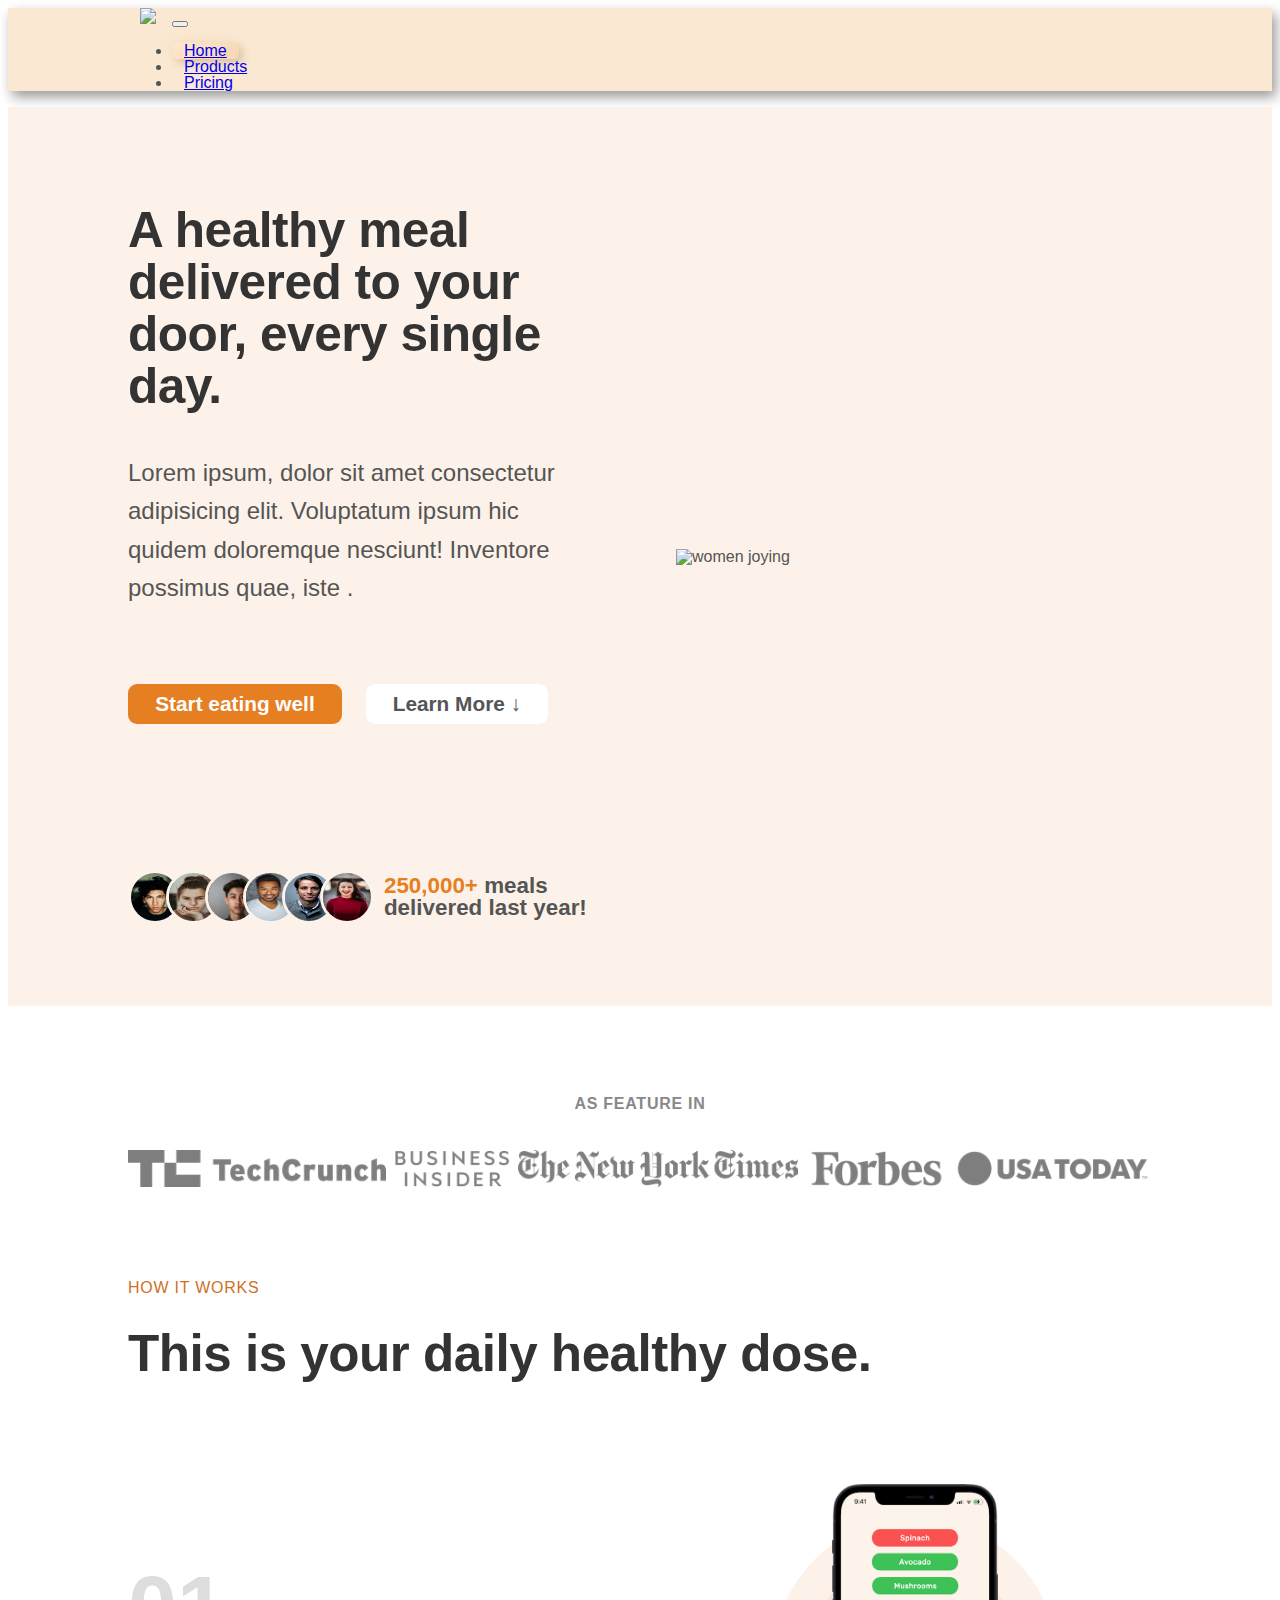
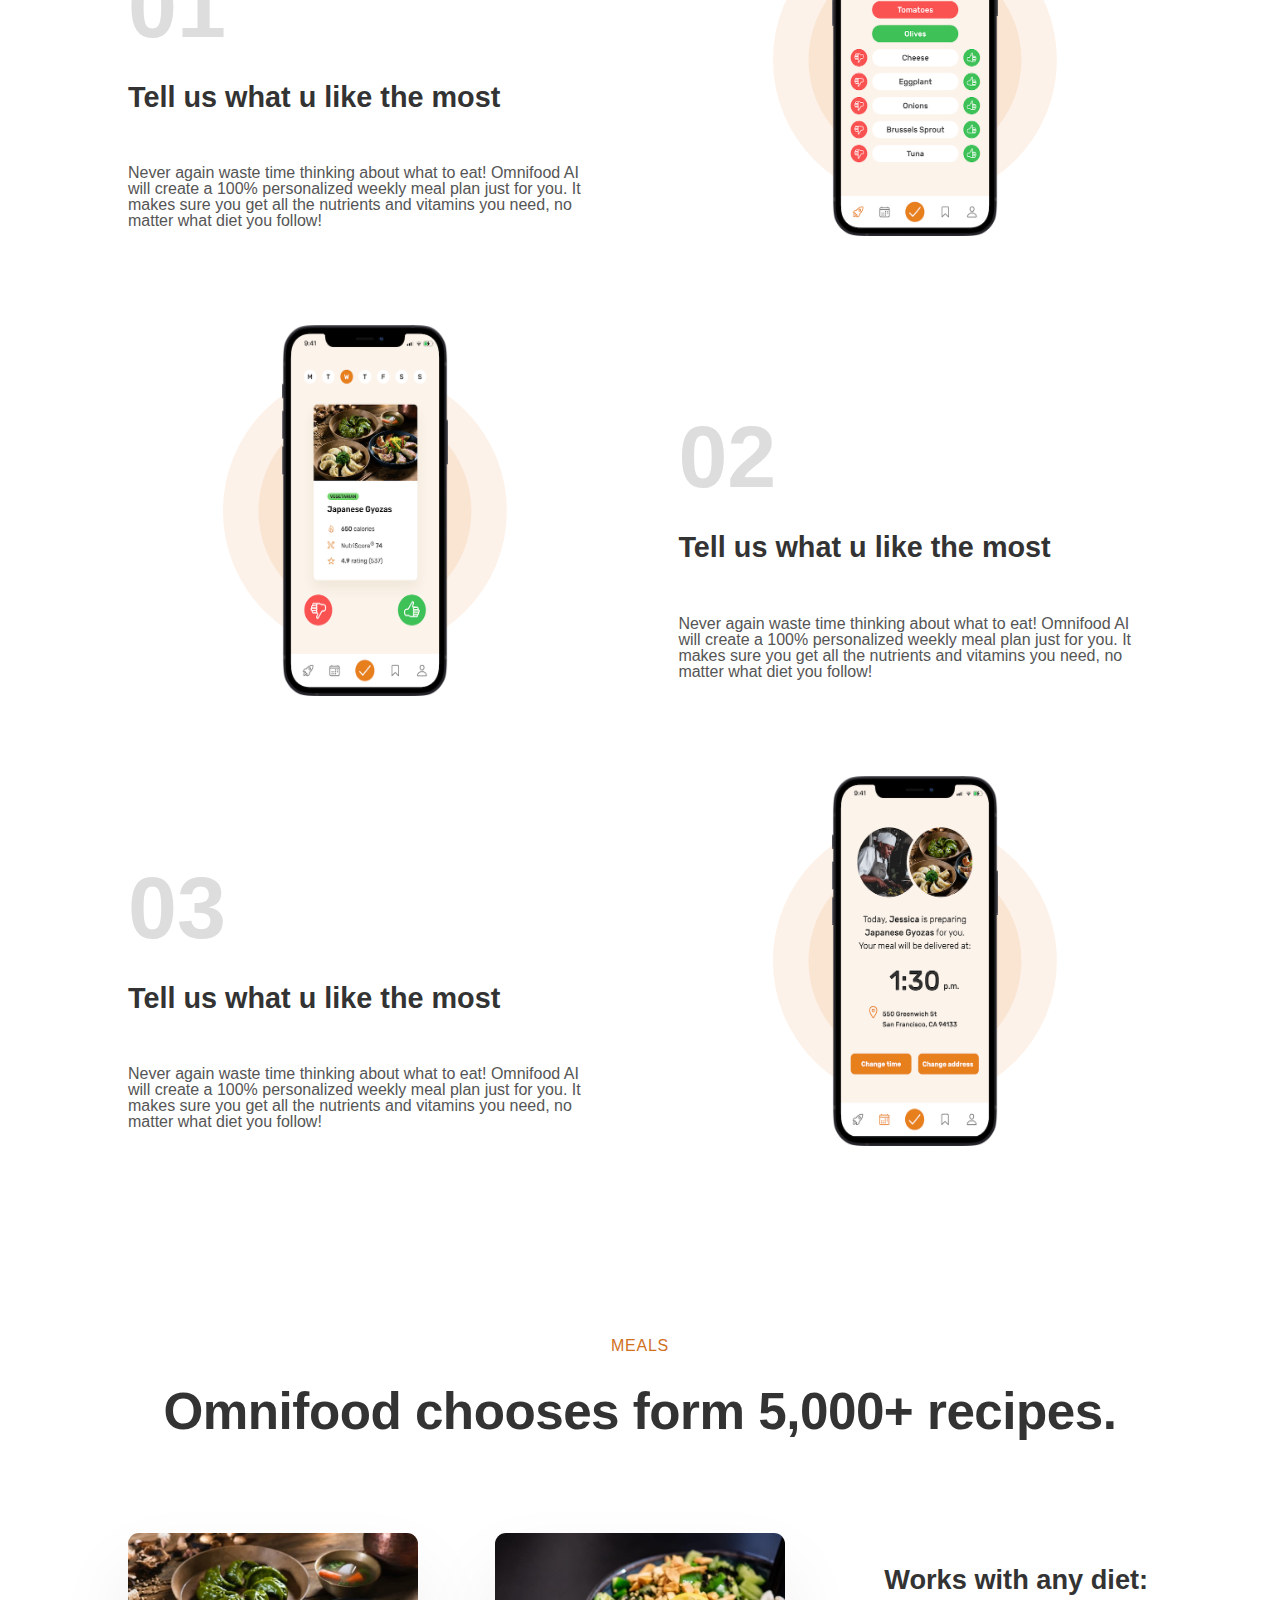
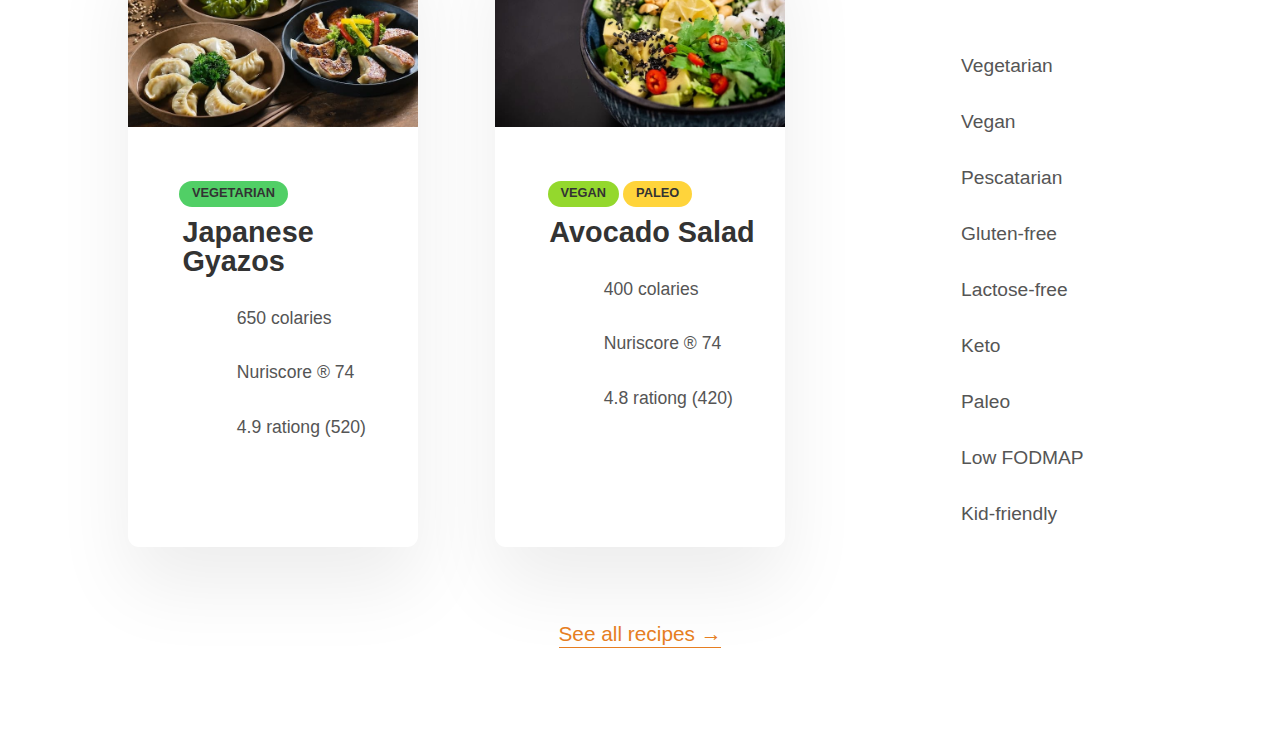
==== food.html @ f5938b1d "first commit" ====
<!DOCTYPE html>
<html lang="en">

<head>
  <meta charset="UTF-8" />
  <meta http-equiv="X-UA-Compatible" content="IE=edge" />
  <meta name="viewport" content="width=device-width, initial-scale=1.0" />
  <title>Document</title>

  <link rel="stylesheet" href="style.css" />
  <link href="https://cdn.jsdelivr.net/npm/bootstrap@5.0.2/dist/css/bootstrap.min.css" rel="stylesheet"
    integrity="sha384-EVSTQN3/azprG1Anm3QDgpJLIm9Nao0Yz1ztcQTwFspd3yD65VohhpuuCOmLASjC" crossorigin="anonymous" />
  <script type="module" src="https://unpkg.com/ionicons@7.1.0/dist/ionicons/ionicons.esm.js"></script>
  <script nomodule src="https://unpkg.com/ionicons@7.1.0/dist/ionicons/ionicons.js"></script>
</head>

<body>
  <header>
    <nav class="navbar navbar-expand-sm navbar-light" id="neubar">
      <div class="container">
        <a class="navbar-brand" href="#"><img src="food.png" height="60" /></a>
        <button class="navbar-toggler" type="button" data-bs-toggle="collapse" data-bs-target="#navbarNavDropdown"
          aria-controls="navbarNavDropdown" aria-expanded="false" aria-label="Toggle navigation">
          <span class="navbar-toggler-icon"></span>
        </button>

        <div class="collapse navbar-collapse" id="navbarNavDropdown">
          <ul class="navbar-nav ms-auto">
            <li class="nav-item">
              <a class="nav-link mx-2 active" aria-current="page" href="#">Home</a>
            </li>
            <li class="nav-item">
              <a class="nav-link mx-2" href="#">Products</a>
            </li>
            <li class="nav-item">
              <a class="nav-link mx-2" href="#">Pricing</a>
            </li>
          </ul>
        </div>
      </div>
    </nav>
  </header>

  <main>
    <section class="section-hero">
      <div class="hero">
        <div class="hero-text-box">
          <h1 class="heading-primary">
            A healthy meal delivered to your door, every single day.
          </h1>
          <p class="hero-discription">
            Lorem ipsum, dolor sit amet consectetur adipisicing elit. Voluptatum
            ipsum hic quidem doloremque nesciunt! Inventore possimus quae, iste
            .
          </p>
          <a href="#" class="btn btn--full margin-right-sm">Start eating well</a>
          <a href="#" class="btn btn--outline">Learn More &darr;</a>

          <div class="delivered-meals">
            <div class="delivered-img">
              <img src="img/erik-lucatero-d2MSDujJl2g-unsplash.jpg" alt="" />
              <img src="img/houcine-ncib-B4TjXnI0Y2c-unsplash.jpg" alt="" />
              <img src="img/imansyah-muhamad-putera-n4KewLKFOZw-unsplash.jpg" alt="" />
              <img src="img/joseph-gonzalez-iFgRcqHznqg-unsplash.jpg" alt="" />
              <img src="img/jurica-koletic-7YVZYZeITc8-unsplash.jpg" alt="" />
              <img src="img/michael-dam-mEZ3PoFGs_k-unsplash.jpg" alt="" />
            </div>
            <p class="delivered-text"><span>250,000+</span>
              meals delivered last year!</p>
          </div>
        </div>
        <div class="hero-img-box">
          <img src="https://omnifood.dev/img/hero.webp" class="hero-img" alt="women joying" />
        </div>
      </div>
    </section>

    <section class="section-feature">
      <div class="container">
        <h2 class="heading-freature-in">AS FEATURE IN</h2>
        <div class="logos">
          <img src="img/techcrunch.png" alt="techcrunch">
          <img src="img/business-insider.png" alt="techcrunch">
          <img src="img/the-new-york-times.png" alt="techcrunch">
          <img src="img/forbes.png" alt="techcrunch">
          <img src="img/usa-today.png" alt="techcrunch">

        </div>
      </div>
    </section>

    <section class="section-how ">
      <div class="container">
        <span class="subheading">How it works</span>
        <h2 class="heading-secondary">This is your daily healthy dose.</h2>
      </div>
      <!-- Step 01 -->
      <div class=" container grid grid--2-cols bottom">
        <div class="step-text-box">
          <p class="step-number">01</p>
          <h3 class="heading-tertiary"> Tell us what u like the most </h3>
          <p>
            Never again waste time thinking about what to eat! Omnifood AI will create a 100% personalized weekly meal
            plan just for you. It makes sure you get all the nutrients and vitamins you need, no matter what diet you
            follow!
          </p>
        </div>
        <div class="step-img-box">
          <img src="img/app-screen-1.png" class="step-img" width="35%" height="95%">
        </div>
      </div>

      <!-- Step 02 -->
      <div class=" container grid grid--2-cols bottom">
        <div class="step-img-box">
          <img src="img/app-screen-2.png" class="step-img" width="35%" height="100%">
        </div>
        <div class="step-text-box">
          <p class="step-number">02</p>
          <h3 class="heading-tertiary"> Tell us what u like the most </h3>
          <p>
            Never again waste time thinking about what to eat! Omnifood AI will create a 100% personalized weekly meal
            plan just for you. It makes sure you get all the nutrients and vitamins you need, no matter what diet you
            follow!
          </p>
        </div>
      </div>

      <!-- Step 03 -->
      <div class=" container grid grid--2-cols bottom">
        <div class="step-text-box">
          <p class="step-number">03</p>
          <h3 class="heading-tertiary"> Tell us what u like the most </h3>
          <p>
            Never again waste time thinking about what to eat! Omnifood AI will create a 100% personalized weekly meal
            plan just for you. It makes sure you get all the nutrients and vitamins you need, no matter what diet you
            follow!
          </p>
        </div>
        <div class="step-img-box">
          <img src="img/app-screen-3.png" class="step-img" width="35%" height="100%">
        </div>
      </div>

    </section>

    <section class="section-meal">
      <div class="container center-text">
        <span class="subheading">MEALS</span>
        <h2 class="heading-secondary">Omnifood chooses form 5,000+ recipes.</h2>
      </div>


      <div class="container grid grid--3-cols margin-right-md">
        <!-- card 1 -->
        <div class="meal">
          <img src="img/meal-1.jpg" class="meal-img" alt="japansee gyazos">
          <div class="meal-content">
            <div class="meal-tag">

              <span class="tag tag--vegetarian">vegetarian </span>
            </div>
            <p class="meal-title">Japanese Gyazos</p>
            <ul class="meal-attributes">
              <li class="meal-attribute"><ion-icon class="meal-icon" name="flame-outline"></ion-icon><span> 650
                  colaries</span></li>
              <li class="meal-attribute"><ion-icon class="meal-icon" name="restaurant-outline"></ion-icon><span>
                  Nuriscore
                  &reg; 74 </span></li>
              <li class="meal-attribute"><ion-icon class="meal-icon" name="star-outline"></ion-icon><span> 4.9 rationg
                  (520)</span></li>

            </ul>

          </div>
        </div>
        <!-- Card 2 -->
        <div class="meal">
          <img src="img/meal-2.jpg" class="meal-img" alt="japansee gyazos">
          <div class="meal-content">
            <div class="meal-tag">

              <span class="tag tag--vegan">Vegan</span>
              <span class="tag tag--paleo">Paleo</span>
            </div>
            <p class="meal-title">Avocado Salad</p>
            <ul class="meal-attributes">
              <li class="meal-attribute"><ion-icon class="meal-icon" name="flame-outline"></ion-icon><span>400
                  colaries</span></li>
              <li class="meal-attribute"><ion-icon class="meal-icon" name="restaurant-outline"></ion-icon><span>
                  Nuriscore
                  &reg; 74 </span></li>
              <li class="meal-attribute"><ion-icon class="meal-icon" name="star-outline"></ion-icon><span> 4.8 rationg
                  (420)</span></li>
            </ul>
          </div>
        </div>
        <!-- Card 3 -->
        <div class="diets">
          <h3 class="heading-tertiary"><strong class="works-list">Works with any diet:</strong> </h3>
          <ul class="list">
            <li class="list-item"><ion-icon class="list-icon"
                name="checkmark-outline"></ion-icon><span>Vegetarian</span>
            </li>
            <li class="list-item"><ion-icon class="list-icon" name="checkmark-outline"></ion-icon><span>Vegan</span>
            </li>
            <li class="list-item"><ion-icon class="list-icon"
                name="checkmark-outline"></ion-icon><span>Pescatarian</span>
            </li>
            <li class="list-item"><ion-icon class="list-icon"
                name="checkmark-outline"></ion-icon><span>Gluten-free</span>
            </li>
            <li class="list-item"><ion-icon class="list-icon"
                name="checkmark-outline"></ion-icon><span>Lactose-free</span></li>
            <li class="list-item"><ion-icon class="list-icon" name="checkmark-outline"></ion-icon><span>Keto</span></li>
            <li class="list-item"><ion-icon class="list-icon" name="checkmark-outline"></ion-icon><span>Paleo</span>
            </li>
            <li class="list-item"><ion-icon class="list-icon" name="checkmark-outline"></ion-icon><span>Low
                FODMAP</span>
            </li>
            <li class="list-item"><ion-icon class="list-icon"
                name="checkmark-outline"></ion-icon><span>Kid-friendly</span></li>
          </ul>
        </div>
      </div>

      <div class="container all-recipes ">
        <a href="#" class="link">See all recipes &rarr;</a>
      </div>
    </section>
  </main>

</body>

</html>
---- style.css ----
* {
  box-sizing: border-box;
}
#neubar {
  background: #fae8d2;

  box-shadow: 4px 6px 12px rgba(0, 0, 0, 0.4);
}
body {
  font-family: "Rubik", sans-serif;
  line-height: 1;
  font-weight: 400;
  color: #555;
}
.container {
  max-width: 64rem;
  margin: 0% auto;

  /* padding: 0% 5rem; */
}
.nav-item .active {
  border-radius: 6px;
  background: linear-gradient(145deg, #ffe7ca, #f5d7b2);
  box-shadow: 4px 4px 8px #ddc1a0, -4px -4px 8px #f7e5cc;
}
#neubar .dropdown-menu a:hover {
  color: #454545;
}
#neubar .nav-item {
  margin: auto 4px;
}
#neubar a {
  padding-left: 12px;
  padding-right: 12px;
}
#neubar .dropdown-menu {
  background: #545454;
}
a.navbar-brand {
  color: #454545;
}
/* -------------------------- */
/* hero-part-1 */
/* -------------------------- */

.section-hero {
  background-color: #fdf2e9;
  padding: 4rem 0;
}
.hero {
  max-width: 1024px;
  margin: 0 auto;
  padding: 0;
  display: grid;
  grid-template-columns: 1fr 1fr;
  gap: 4.5rem;
  align-items: center;
}

.heading-primary {
  font-size: 3.1rem;
  font-weight: 700;
  line-height: 1.05;
  color: #333;
  letter-spacing: -0.5px;
  margin-bottom: 2.6rem;
}
.hero-discription {
  font-size: 1.5rem;
  line-height: 1.6;
  margin-bottom: 4.8rem;
}
.btn:link,
.btn:visited {
  display: inline-block;
  text-decoration: none;
  font-size: 1.3rem;
  padding: 0.6rem 1.7rem;
  border-radius: 9px;
  transition: all 1s;
  font-weight: 600;
}
.btn--full:link,
.btn--full:visited {
  background-color: #e67e22;
  color: #fff;
  margin-right: 1.4rem;
}
.btn--full:hover,
.btn--full:active {
  background-color: #fdf2e9;
  color: #fff;

  box-shadow: 0 0 0 1.5px #e67e22;
}
.btn--outline:link,
.btn--outline:visited {
  background-color: #fff;
  color: #555;
}
.btn--outline:hover,
.btn--outline:active {
  background-color: #fdf2e9;
  box-shadow: inset 0 0 0 3px #fff;
}
.hero-img {
  width: 100%;
}
.margin-right-sm {
  margin-right: 1.2rem !important;
}

.delivered-meals {
  display: flex;
  margin-top: 8rem;
  align-items: center;
  gap: 1.6rem;
}
.delivered-img {
  display: flex;
}
.delivered-img img {
  height: 3.4rem;
  width: 3.4rem;
  border-radius: 50%;
  margin-right: -1rem;
  border: 3px solid #fdf2e9;
}
.delivered-img:last-child {
  margin: 0;
}
.delivered-text {
  font-size: 1.4rem;
  font-weight: 600;
}
.delivered-meals span {
  color: #e67e22;
}
/* -------------------------- */
/* heading feature in */
/* -------------------------- */

.section-feature {
  width: 100%;
  padding: 4.8rem 0;
}
.heading-freature-in {
  font-size: 1rem;
  letter-spacing: 0.75px;
  font-weight: 500px;
  margin-bottom: 2.4rem;
  text-align: center;
  color: #888;
}
.logos {
  display: flex;
  justify-content: space-between;
  filter: brightness(0);
  opacity: 50%;
}
.logos img {
  height: 2.3rem;
}
/* -------------------------- */
/* how-Section */
/* -------------------------- */

.section-how {
  /* background-color: #e04444; */
  padding: 9rem, 8rem 0;
}
.step-number {
  font-weight: 700;
  color: #ddd;
  margin-bottom: 1.2rem;
  font-size: 5.5rem;
}
.step-img-box {
  position: relative;
  display: flex;
  align-items: center;
  justify-content: center;
}
.subheading {
  display: block;
  font-size: 1rem;
  font-weight: 500;
  color: #cf711f;
  text-transform: uppercase;
  margin-bottom: 1rem;
  margin-top: 1rem;
  letter-spacing: 0.75px;
}
.heading-tertiary {
  font-weight: 700;
  color: #333;
  line-height: 1.2;

  font-size: 1.8rem;
  margin-bottom: 3.2rem;
}
.heading-secondary {
  font-size: 3.2rem;
  line-height: 0.6;
  margin-bottom: 6.6rem;
  font-weight: 700;
  color: #333;
  letter-spacing: -0.5px;
}

.step-description {
  font-size: 1.8rem;
  line-height: 1.8;
}
.grid {
  display: grid;
  gap: 4.8rem;
}
.bottom {
  margin-bottom: 5rem;
}
.step-img-box::before {
  width: 60%;
  /* height: 60%; */
  padding-bottom: 60%;
  background-color: #fdf2e9;
  z-index: -2;
}
.step-img-box::before,
.step-img-box::after {
  content: "";
  display: block;
  border-radius: 50%;
  position: absolute;
  top: 50%;
  left: 50%;
  transform: translate(-50%, -50%);
}
.step-img-box::after {
  width: 45%;
  padding-bottom: 45%;
  background-color: #fae5d3;
  z-index: -1;
}

.grid--2-cols {
  grid-template-columns: repeat(2, 1fr);
}
.grid--2-rows {
  grid-template-rows: repeat(2, 1fr);
}
.grid--3-cols {
  grid-template-columns: repeat(3, 1fr);
}

/* -------------------------- */
/* Section-meal */
/* -------------------------- */

.section-meal {
  padding: 6rem 0;
}
.meal {
  box-shadow: 0 2.4rem 4.8rem rgba(0, 0, 0, 0.075);
  border-radius: 11px;
  overflow: hidden;
  transition: all 0.4s;
}
.meal:hover {
  transform: translateY(-1.5rem);
  box-shadow: 0 2.4rem 4.8rem rgba(0, 0, 0, 0.075);
}
.meal-content {
  padding: 3.2rem 0rem 3.2rem 1.9rem;
}
.meal-title {
  color: #333;
  font-size: 1.8rem;
  font-weight: 600;
  padding-left: 1.5rem;
  margin-top: 0.7rem;
  margin-bottom: 2rem;
}
.meal-tags {
  margin-bottom: 1.2rem;
  display: flex;

  gap: 0.4rem;
}

.tag {
  display: inline-block;
  padding: 0.4rem 0.8rem;
  font-size: 0.8rem;
  text-transform: uppercase;
  color: #333;
  border-radius: 100px;
  font-weight: 600;
  /* margin-left: 1.4rem; */
}
.tag--vegetarian {
  background-color: #51cf66;
  margin-left: 1.3rem;
}
.tag--vegan {
  background-color: #94d82d;
  margin-left: 1.4rem;
}
.tag--paleo {
  background-color: #ffd43b;
}
.meal-attributes {
  list-style: none;
  display: flex;
  flex-direction: column;
  gap: 2rem;
}
.meal-attribute {
  font-size: 1.1rem;
  display: flex;
  align-items: center;
  gap: 1rem;
}
.meal-img {
  width: 100%;
}

.meal-icon {
  width: 1.4rem;
  height: 1.4rem;
  color: #e67e22;
}

.list {
  list-style: none;
  display: flex;
  flex-direction: column;
  gap: 1.3rem;
}
.list-item {
  font-size: 1.2rem;
  display: flex;
  align-items: center;
  gap: 1.5rem;
}
.list-icon {
  width: 2.2rem;
  height: 2.2rem;
  color: #e67e22;
}
.works-list {
  font-weight: 900;
  font-size: 1.7rem;
  padding-left: 1.4rem;
}
.margin-right-md {
  margin-bottom: 4.8rem !important;
}
.center-text {
  text-align: center;
}
.all-recipes {
  text-align: center;
  font-size: 1.3rem;
}
.link:link,
.link:visited {
  color: #e67e22;
  text-decoration: none;
  border-bottom: 1px solid currentColor;
  padding-bottom: 2px;
  transition: all 0.4s;
}
.link:hover,
.link:active {
  color: #e67e22;
  border-bottom: 1px solid transparent;
}
/* @media screen and (max-width: 600px) {
  .container-2 {
    flex-direction: column;

    margin-left: 10px;
  }

  img {
    margin-bottom: 10px;
  }
} */
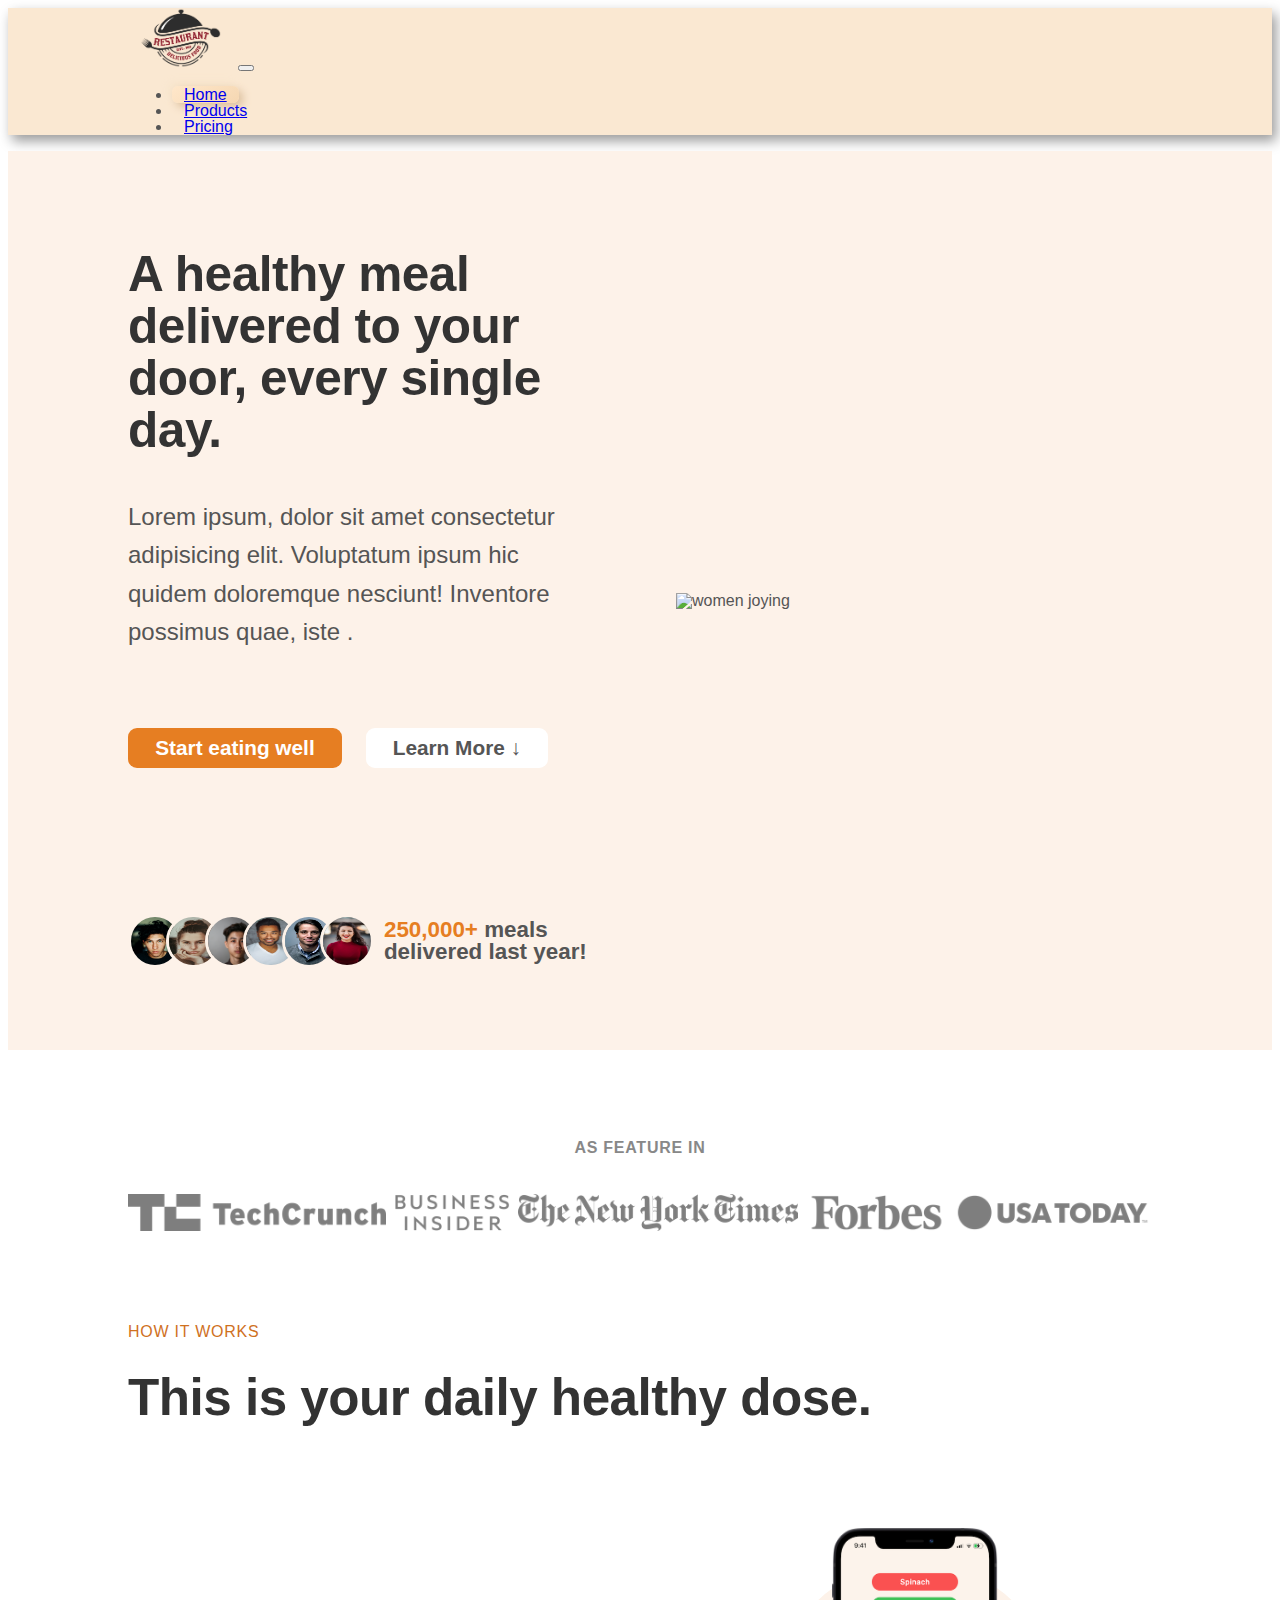
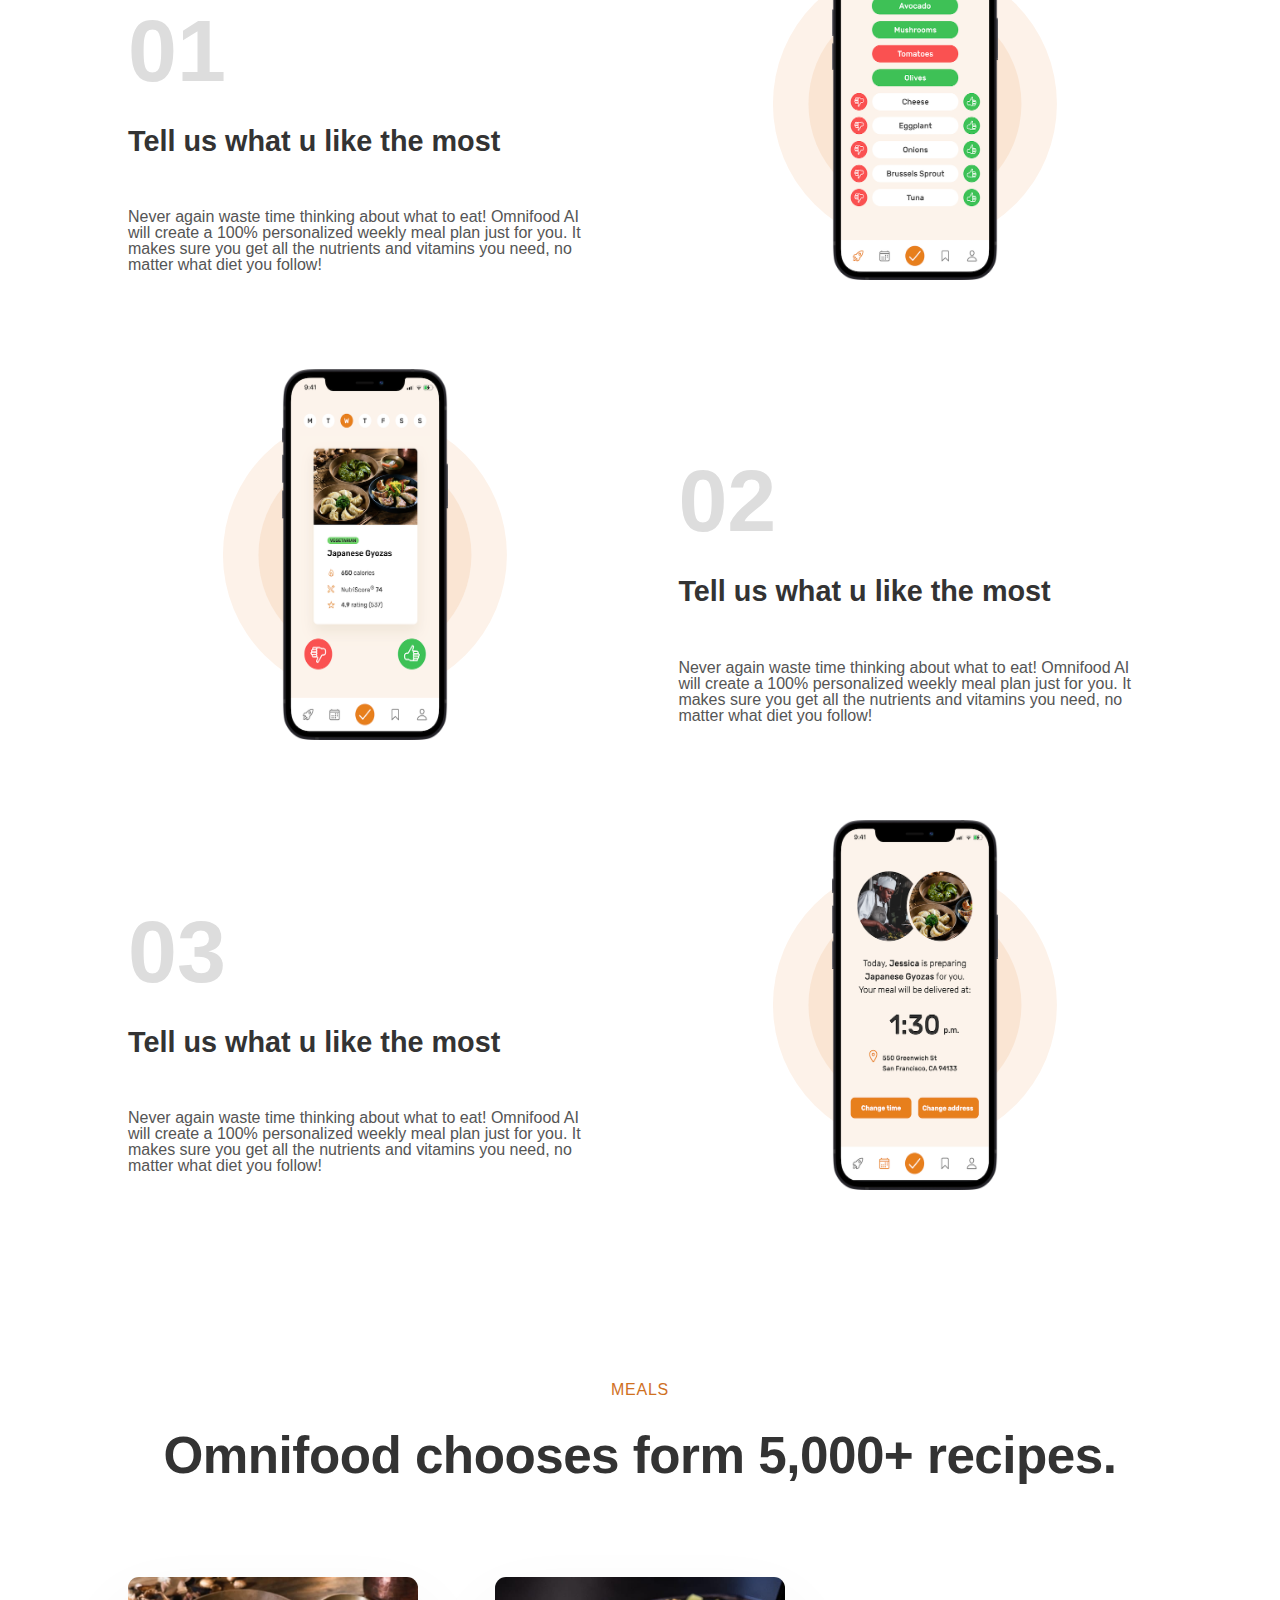
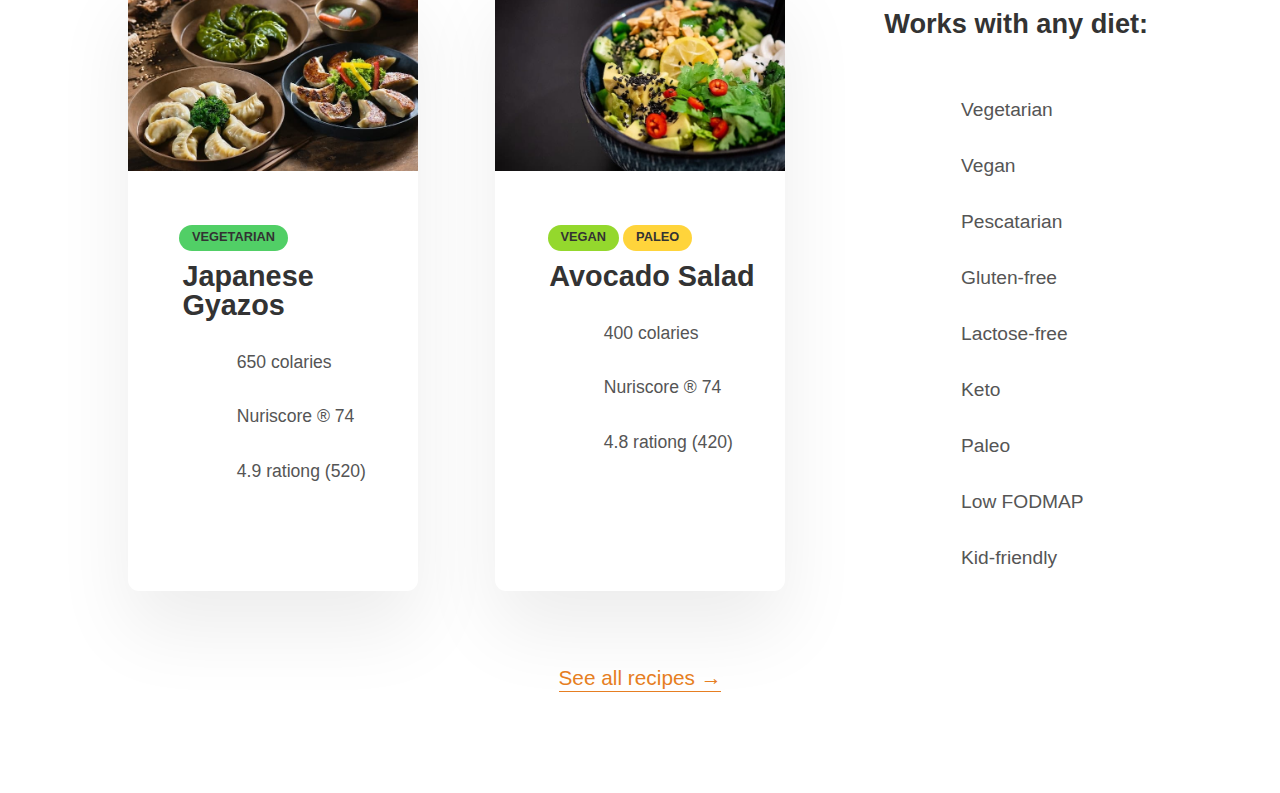
==== commit 88238b1a: "Fixed Logo" ====
--- a/food.html
+++ b/food.html
@@ -18,7 +18,7 @@
   <header>
     <nav class="navbar navbar-expand-sm navbar-light" id="neubar">
       <div class="container">
-        <a class="navbar-brand" href="#"><img src="food.png" height="60" /></a>
+        <a class="navbar-brand" href="#"><img src="/img/food.png" height="60" /></a>
         <button class="navbar-toggler" type="button" data-bs-toggle="collapse" data-bs-target="#navbarNavDropdown"
           aria-controls="navbarNavDropdown" aria-expanded="false" aria-label="Toggle navigation">
           <span class="navbar-toggler-icon"></span>
